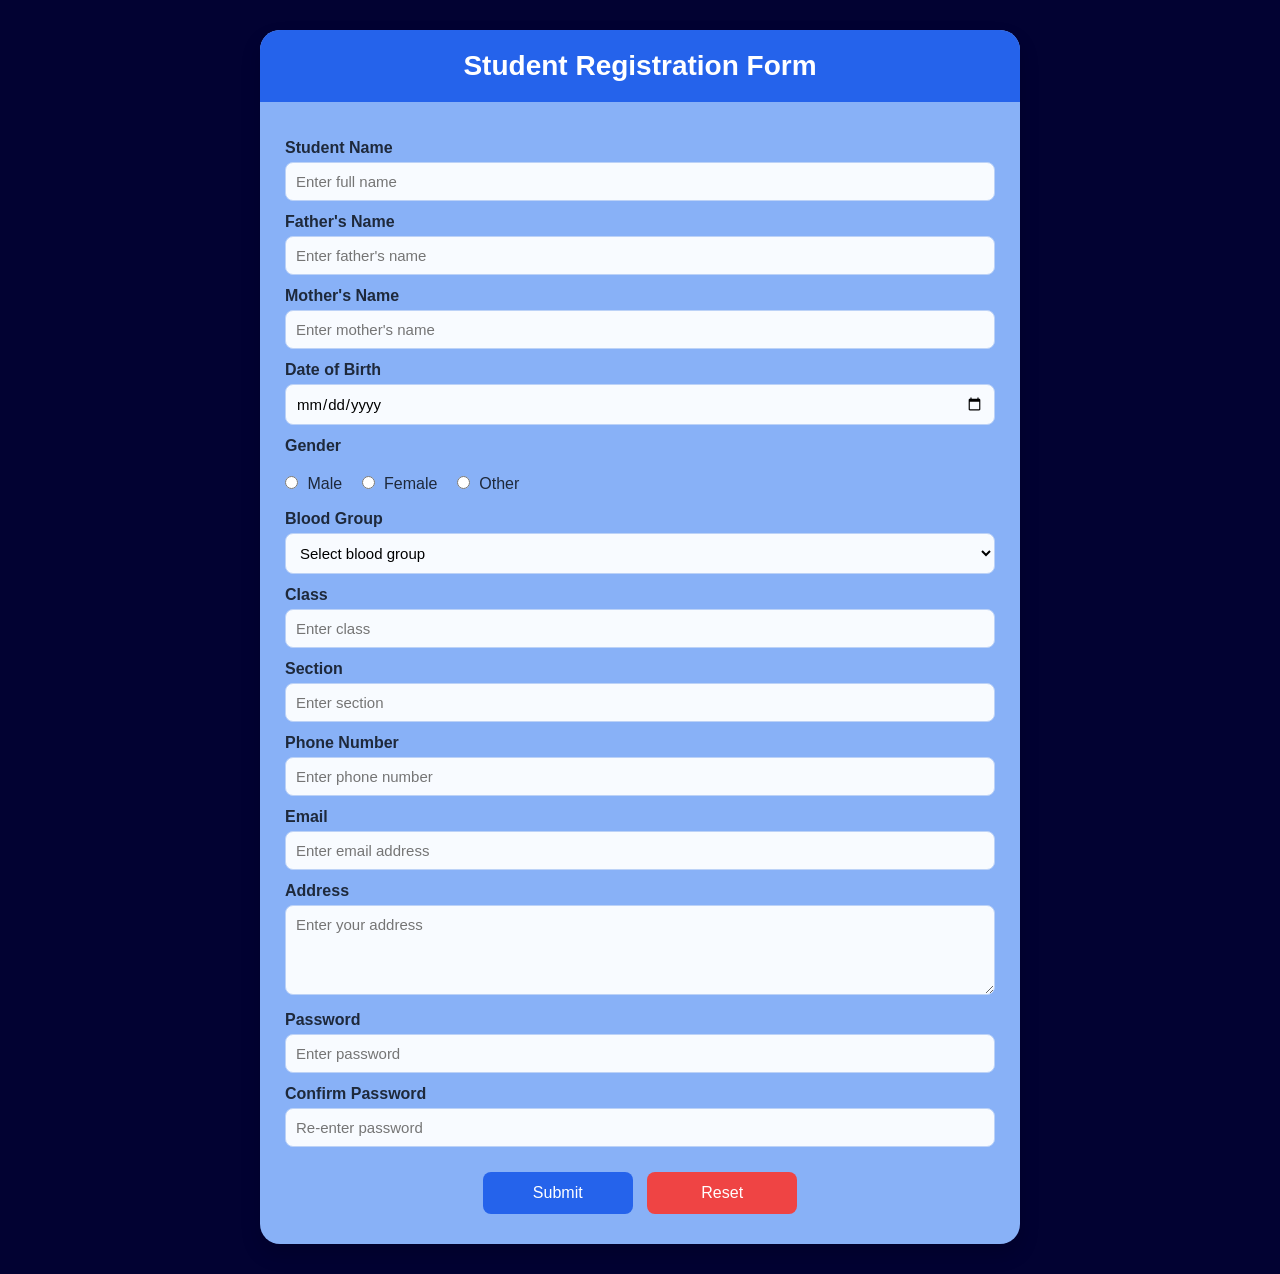
==== admission.html @ d9857c2f "Admission form with style" ====
<!DOCTYPE html>
<html lang="en">
<head>
    <meta charset="UTF-8">
    <meta name="viewport" content="width=device-width, initial-scale=1.0">
    <title>Student Registration Form</title>
    <link rel="stylesheet" href="css/style.css">
    <link rel="icon" type="image/x-icon" href="/Image/Favicon.webp">
</head>
<body>
    <div class="form-container">
        <h1>Student Registration Form</h1>
        <form>
            <label for="name">Student Name</label>
            <input type="text" id="name" name="student_name" placeholder="Enter full name" required>

            <label for="father">Father's Name</label>
            <input type="text" id="father" name="father_name" placeholder="Enter father's name" required>

            <label for="mother">Mother's Name</label>
            <input type="text" id="mother" name="mother_name" placeholder="Enter mother's name" required>

            <label for="dob">Date of Birth</label>
            <input type="date" id="dob" name="dob" required>

            <label>Gender</label>
            <div class="radio-group">
                <label><input type="radio" name="gender" value="male"> Male</label>
                <label><input type="radio" name="gender" value="female"> Female</label>
                <label><input type="radio" name="gender" value="other"> Other</label>
            </div>

            <label for="blood">Blood Group</label>
            <select id="blood" name="blood_group" required>
                <option value="">Select blood group</option>
                <option value="A+">A+</option>
                <option value="A-">A-</option>
                <option value="B+">B+</option>
                <option value="B-">B-</option>
                <option value="O+">O+</option>
                <option value="O-">O-</option>
                <option value="AB+">AB+</option>
                <option value="AB-">AB-</option>
            </select>

            <label for="class">Class</label>
            <input type="number" id="class" name="class" min="1" max="12" placeholder="Enter class" required>

            <label for="section">Section</label>
            <input type="text" id="section" name="section" placeholder="Enter section" required>

            <label for="phone">Phone Number</label>
            <input type="tel" id="phone" name="phone" placeholder="Enter phone number" required>

            <label for="email">Email</label>
            <input type="email" id="email" name="email" placeholder="Enter email address" required>

            <label for="address">Address</label>
            <textarea id="address" name="address" rows="4" placeholder="Enter your address" required></textarea>

            <label for="password">Password</label>
            <input type="password" id="password" name="password" placeholder="Enter password" required>

            <label for="confirm-password">Confirm Password</label>
            <input type="password" id="confirm-password" name="confirm_password" placeholder="Re-enter password" required>

            <div class="button-group">
                <button type="submit">Submit</button>
                <button type="reset">Reset</button>
            </div>
        </form>
    </div>
</body>
</html>
---- css/style.css ----
*{
    margin:0;
    padding:0;
    box-sizing:border-box;
    font-family:Segoe UI, Tahoma, Geneva, Verdana, sans-serif;
}

body{
    background:#020232;
    color:#1e293b;
    padding:30px 15px;
}

.form-container{
    width:760px;
    max-width:100%;
    margin:auto;
    background:rgb(136, 177, 247);
    border-radius:20px;
    box-shadow:0 10px 20px rgba(0,0,0,0.15);
    overflow:hidden;
}

h1{
    background:#2563eb;
    color:white;
    text-align:center;
    padding:20px;
    font-size:28px;
}

form{
    padding:25px;
}

label{
    display:block;
    margin-top:12px;
    margin-bottom:5px;
    font-weight:bold;
}

input,
select,
textarea{
    width:100%;
    padding:10px;
    border:1px solid #bcd2f7;
    border-radius:8px;
    font-size:15px;
    background:#f8fbff;
}

input:focus,
select:focus,
textarea:focus{
    outline:none;
    border:1px solid #2563eb;
    background:white;
    box-shadow:0 0 7px rgba(37,99,235,0.5);
}

textarea{
    height:90px;
    resize:vertical;
}

.radio-group{
    margin-top:8px;
}

.radio-group label{
    display:inline-block;
    margin-right:15px;
    font-weight:normal;
}

.radio-group input{
    width:auto;
    margin-right:5px;
}

.button-group{
    margin-top:20px;
    text-align:center;
}

button{
    width:150px;
    padding:12px;
    border:none;
    border-radius:8px;
    font-size:16px;
    color:white;
    cursor:pointer;
    margin:5px;
}

button[type="submit"]{
    background:#2563eb;
}

button[type="submit"]:hover{
    background:#1d4ed8;
    box-shadow:0 0px 10px rgba(22, 91, 240, 0.626);
}

button[type="reset"]{
    background:#ef4444;
}

button[type="reset"]:hover{
    background:#dc2626;
    box-shadow: 0 0px 10px rgba(208, 27, 27, 0.662);
}

@media screen and (max-width:768px){

.form-container{
    width:100%;
}

button{
    width:100%;
}

.radio-group label{
    display:block;
    margin-bottom:8px;
}

}

.slider{
    width:100%;
    height:400px;
    margin:20px auto;
    overflow:hidden;
    border-radius:10px;
    box-shadow:0 5px 15px rgba(0,0,0,0.3);
}

.slider img{
    width:100%;
    height:400px;
    object-fit:cover;
    display:block;
}
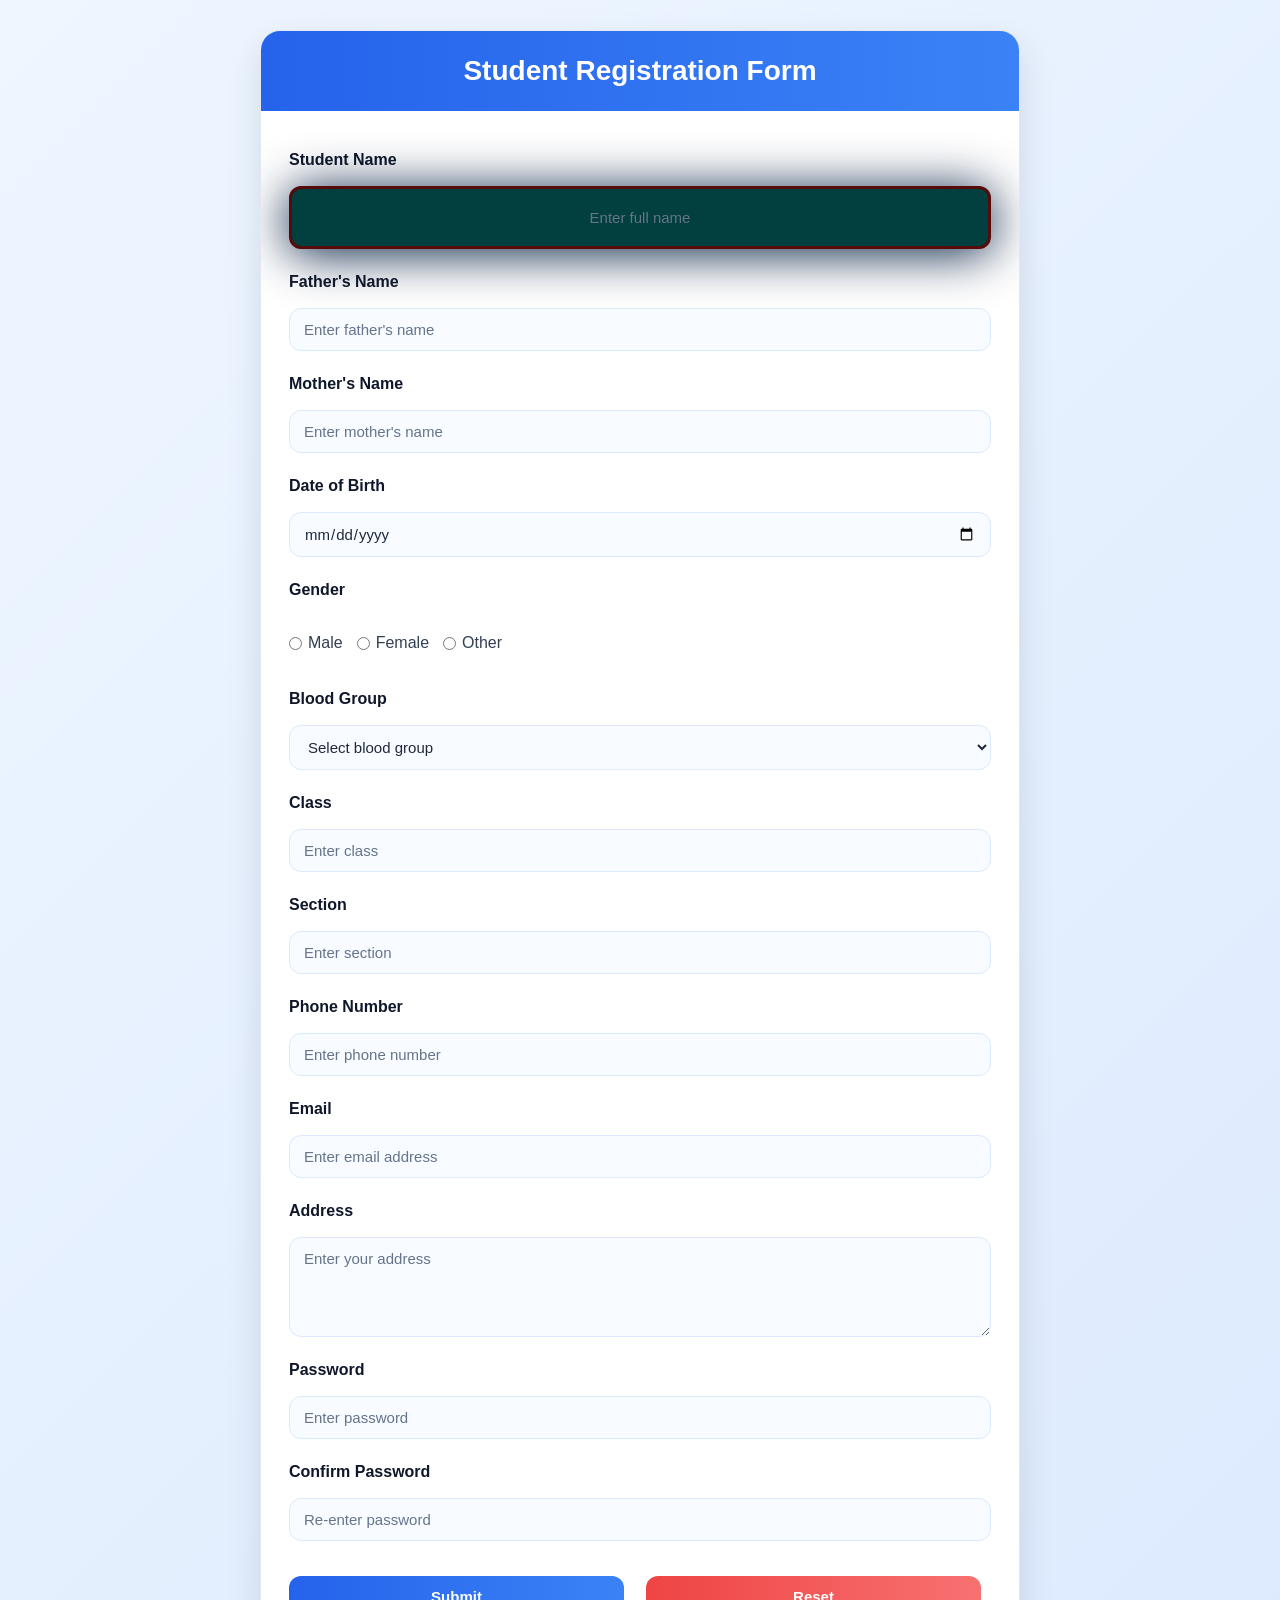
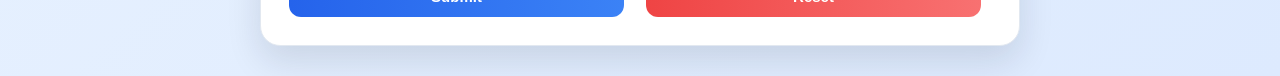
==== commit bacdc1c0: "fix clashes of style.css" ====
--- a/admission.html
+++ b/admission.html
@@ -7,7 +7,7 @@
     <link rel="stylesheet" href="css/style.css">
     <link rel="icon" type="image/x-icon" href="/Image/Favicon.webp">
 </head>
-<body>
+<body class="admission-page">
     <div class="form-container">
         <h1>Student Registration Form</h1>
         <form>
--- a/css/style.css
+++ b/css/style.css
@@ -1,125 +1,156 @@
-*{
-    margin:0;
-    padding:0;
-    box-sizing:border-box;
-    font-family:Segoe UI, Tahoma, Geneva, Verdana, sans-serif;
-}
-
-body{
-    background:#020232;
-    color:#1e293b;
-    padding:30px 15px;
-}
-
-.form-container{
-    width:760px;
-    max-width:100%;
-    margin:auto;
-    background:rgb(136, 177, 247);
-    border-radius:20px;
-    box-shadow:0 10px 20px rgba(0,0,0,0.15);
-    overflow:hidden;
-}
-
-h1{
-    background:#2563eb;
-    color:white;
-    text-align:center;
-    padding:20px;
-    font-size:28px;
-}
-
-form{
-    padding:25px;
-}
-
-label{
-    display:block;
-    margin-top:12px;
-    margin-bottom:5px;
-    font-weight:bold;
-}
-
-input,
-select,
-textarea{
-    width:100%;
-    padding:10px;
-    border:1px solid #bcd2f7;
-    border-radius:8px;
-    font-size:15px;
-    background:#f8fbff;
-}
-
-input:focus,
-select:focus,
-textarea:focus{
-    outline:none;
-    border:1px solid #2563eb;
-    background:white;
-    box-shadow:0 0 7px rgba(37,99,235,0.5);
-}
-
-textarea{
-    height:90px;
-    resize:vertical;
-}
-
-.radio-group{
-    margin-top:8px;
-}
-
-.radio-group label{
-    display:inline-block;
-    margin-right:15px;
-    font-weight:normal;
-}
-
-.radio-group input{
-    width:auto;
-    margin-right:5px;
-}
-
-.button-group{
-    margin-top:20px;
-    text-align:center;
-}
-
-button{
-    width:150px;
-    padding:12px;
-    border:none;
-    border-radius:8px;
-    font-size:16px;
-    color:white;
-    cursor:pointer;
-    margin:5px;
-}
-
-button[type="submit"]{
-    background:#2563eb;
-}
-
-button[type="submit"]:hover{
-    background:#1d4ed8;
-    box-shadow:0 0px 10px rgba(22, 91, 240, 0.626);
-}
-
-button[type="reset"]{
-    background:#ef4444;
-}
-
-button[type="reset"]:hover{
-    background:#dc2626;
-    box-shadow: 0 0px 10px rgba(208, 27, 27, 0.662);
-}
-
-@media screen and (max-width:768px){
-
-.form-container{
-    width:100%;
-}
-
+#logo {
+    height: 200px;
+    width: 200px;
+    margin-left: 600px;
+    padding: 20px;
+    box-shadow: 0px 4px 100px rgb(116, 116, 232);
+}
+
+body {
+    background-color: rgb(2, 2, 50);
+    color: aliceblue;
+    font-family: Arial, Helvetica, sans-serif;
+    margin: 0;
+    padding: 0;
+}
+
+#name {
+    width: 100%;
+    border: 3px solid rgb(87, 10, 10);
+    background-color: rgb(2, 63, 63);
+    padding: 20px;
+    text-align: center;
+    box-shadow: 0px 4px 50px rgb(2, 27, 63);
+}
+
+#navbar {
+    padding: 20px;
+    text-align: center;
+    font-size: x-large;
+    background-color: rgb(2, 65, 65);
+    position: sticky;
+    top: 0px;
+    transition: all 0.4s ease;
+}
+#navbar:hover{
+    transform: scale3d(0.9);
+    transform: scaleY(0.9);
+}
+#navbar a {
+    color: white;
+   
+    margin: 0px 30px;
+    font-weight: bold;
+}
+
+#navbar a:hover {
+    color: yellow;
+    text-decoration: underline;
+}
+
+#welcome {
+    width: 80%;
+    margin: 30px auto;
+    padding: 20px;
+    text-align: center;
+    background-color: rgb(5, 40, 70);
+    border-radius: 10px;
+    color: aliceblue;
+    padding: 20px;
+}
+
+#welcome h2 {
+    color: gold;
+}
+
+#welcome p {
+    font-size: 18px;
+    line-height: 30px;
+}
+
+#banner {
+    text-align: center;
+    margin: 30px;
+}
+
+#banner img {
+    width: 80%;
+    height: 400px;
+    border-radius: 10px;
+    border: 4px solid white;
+    box-shadow: 0px 0px 20px cyan;
+}
+
+#principal {
+    width: 80%;
+    margin: 30px auto;
+    padding: 20px;
+    background-color: rgb(5, 40, 70);
+    border-radius: 10px;
+    transition: all 0.4s ease;
+}
+#principal:hover{
+    transform: scaleY(0.9);
+    font-size: larger;
+    font-style: italic;
+    
+}
+#principal h2 {
+    text-align: center;
+    color: gold;
+}
+
+#principal p {
+    font-size: 18px;
+    line-height: 30px;
+    text-align: justify;
+}
+
+#time {
+    text-align: center;
+    margin: 30px;
+}
+
+#time h2 {
+    color: gold;
+}
+
+#datetime {
+    font-size: 24px;
+    font-weight: bold;
+}
+
+#buttons {
+    text-align: center;
+    margin-bottom: 40px;
+}
+
+#buttons button {
+    padding: 12px 25px;
+    margin: 10px;
+    font-size: 18px;
+    border: none;
+    border-radius: 8px;
+    background-color: teal;
+    color: white;
+    cursor: pointer;
+}
+
+#buttons button:hover {
+    background-color: rgb(0, 170, 170);
+    transform: scale(1.05);
+    transition: 0.3s;
+}
+
+footer {
+    background-color: rgb(2, 63, 63);
+    text-align: center;
+    padding: 20px;
+    font-size: 18px;
+    border-top: 3px solid rgb(87, 10, 10);
+}
+
+HEAD
 button{
     width:100%;
 }
@@ -127,8 +158,6 @@
 .radio-group label{
     display:block;
     margin-bottom:8px;
-}
-
 }
 
 .slider{
@@ -145,4 +174,351 @@
     height:400px;
     object-fit:cover;
     display:block;
+}
+
+*{
+    margin:0;
+    padding:0;
+    box-sizing:border-box;
+    font-family:Arial, Helvetica, sans-serif;
+}
+
+body{
+    background:#eef4ff;
+    color:#333;
+}
+
+header{
+    background:#0056b3;
+    color:white;
+    text-align:center;
+}
+
+header h1{
+    padding:20px;
+    font-size:30px;
+}
+
+nav{
+    background:#003d80;
+}
+
+.navbar{
+    list-style:none;
+    text-align:center;
+}
+
+.navbar li{
+    display:inline-block;
+}
+
+.navbar li a{
+    display:block;
+    padding:15px 25px;
+    color:white;
+    text-decoration:none;
+    font-weight:bold;
+}
+
+.navbar li a:hover{
+    background:#007bff;
+}
+
+.contact-container{
+    width:80%;
+    max-width:900px;
+    margin:40px auto;
+    background:white;
+    padding:30px;
+    border-radius:10px;
+    box-shadow:0 0 15px rgba(0,0,0,0.2);
+}
+
+.contact-container h2{
+    text-align:center;
+    color:#0056b3;
+    margin-bottom:20px;
+}
+
+.contact-container h3{
+    color:#0056b3;
+    margin:20px 0 10px;
+}
+
+.contact-info{
+    margin-bottom:20px;
+}
+
+.contact-info p{
+    margin:10px 0;
+    font-size:17px;
+}
+
+form{
+    margin-top:20px;
+}
+
+.admission-page {
+    min-height: 100vh;
+    background: linear-gradient(135deg, #eef6ff 0%, #ddeafe 100%);
+    color: #1e293b;
+    padding: 30px 15px;
+    font-family: 'Segoe UI', Tahoma, Geneva, Verdana, sans-serif;
+}
+
+.admission-page .form-container {
+    max-width: 760px;
+    margin: 0 auto;
+    background: #ffffff;
+    border-radius: 20px;
+    box-shadow: 0 15px 35px rgba(15, 23, 42, 0.12);
+    overflow: hidden;
+    border: 1px solid #e2e8f0;
+}
+
+.admission-page h1 {
+    background: linear-gradient(90deg, #2563eb 0%, #3b82f6 100%);
+    color: white;
+    text-align: center;
+    padding: 24px;
+    font-size: 28px;
+    margin: 0;
+}
+
+.admission-page form {
+    display: flex;
+    flex-direction: column;
+    gap: 12px;
+    padding: 28px;
+    margin-top: 0;
+}
+
+.admission-page label {
+    font-weight: 600;
+    color: #0f172a;
+}
+
+.admission-page input,
+.admission-page select,
+.admission-page textarea,
+.admission-page button {
+    font-size: 15px;
+    border-radius: 12px;
+    border: 1px solid #dbeafe;
+    transition: all 0.25s ease;
+}
+
+.admission-page input,
+.admission-page select,
+.admission-page textarea {
+    width: 100%;
+    padding: 12px 14px;
+    background: #f8fbff;
+    color: #1e293b;
+}
+
+.admission-page input::placeholder,
+.admission-page textarea::placeholder {
+    color: #64748b;
+}
+
+.admission-page input:focus,
+.admission-page select:focus,
+.admission-page textarea:focus {
+    outline: none;
+    border-color: #2563eb;
+    box-shadow: 0 0 0 4px rgba(37, 99, 235, 0.16);
+    background: white;
+}
+
+.admission-page textarea {
+    min-height: 100px;
+    resize: vertical;
+}
+
+.admission-page .radio-group {
+    display: flex;
+    flex-wrap: wrap;
+    gap: 14px;
+    padding: 6px 0;
+}
+
+.admission-page .radio-group label {
+    display: flex;
+    align-items: center;
+    gap: 6px;
+    font-weight: 500;
+    color: #334155;
+}
+
+.admission-page .radio-group input {
+    width: auto;
+    accent-color: #2563eb;
+}
+
+.admission-page .button-group {
+    display: flex;
+    gap: 12px;
+    margin-top: 8px;
+}
+
+.admission-page .button-group button {
+    flex: 1;
+    padding: 12px 16px;
+    border: none;
+    font-weight: 700;
+    cursor: pointer;
+    color: white;
+    width: auto;
+}
+
+.admission-page .button-group button[type="submit"] {
+    background: linear-gradient(90deg, #2563eb 0%, #3b82f6 100%);
+}
+
+.admission-page .button-group button[type="submit"]:hover {
+    background: linear-gradient(90deg, #1d4ed8 0%, #2563eb 100%);
+    transform: translateY(-2px);
+    box-shadow: 0 8px 16px rgba(37, 99, 235, 0.24);
+}
+
+.admission-page .button-group button[type="reset"] {
+    background: linear-gradient(90deg, #ef4444 0%, #f87171 100%);
+}
+
+.admission-page .button-group button[type="reset"]:hover {
+    background: linear-gradient(90deg, #dc2626 0%, #ef4444 100%);
+    transform: translateY(-2px);
+    box-shadow: 0 8px 16px rgba(239, 68, 68, 0.24);
+}
+
+@media (max-width: 768px) {
+    .admission-page {
+        padding: 15px;
+    }
+
+    .admission-page form {
+        padding: 20px;
+    }
+
+    .admission-page .button-group {
+        flex-direction: column;
+    }
+
+    .admission-page h1 {
+        font-size: 24px;
+    }
+}
+
+label{
+    display:block;
+    margin-bottom:5px;
+    margin-top:12px;
+    font-weight:bold;
+}
+
+input,
+textarea{
+    width:100%;
+    padding:10px;
+    border:1px solid #ccc;
+    border-radius:5px;
+    font-size:15px;
+}
+
+input:focus,
+textarea:focus{
+    outline:none;
+    border-color:#007bff;
+}
+
+textarea{
+    height:100px;
+    resize:vertical;
+}
+
+button{
+    padding:12px 20px;
+    border:none;
+    border-radius:5px;
+    color:white;
+    font-size:16px;
+    cursor:pointer;
+    margin-top:15px;
+    margin-right:10px;
+}
+
+button[type="submit"]{
+    background:#007bff;
+}
+
+button[type="submit"]:hover{
+    background:#0056b3;
+}
+
+button[type="reset"]{
+    background:#dc3545;
+}
+
+button[type="reset"]:hover{
+    background:#b52b3a;
+}
+
+iframe{
+    width:100%;
+    height:300px;
+    border:0;
+    border-radius:8px;
+}
+
+.social-links{
+    text-align:center;
+    margin-top:20px;
+}
+
+.social-links a{
+    display:inline-block;
+    margin:10px;
+    padding:10px 18px;
+    background:#0056b3;
+    color:white;
+    text-decoration:none;
+    border-radius:5px;
+}
+
+.social-links a:hover{
+    background:#007bff;
+}
+
+footer{
+    margin-top:40px;
+    background:#0056b3;
+    color:white;
+    text-align:center;
+    padding:15px;
+}
+
+@media screen and (max-width:768px){
+
+.contact-container{
+    width:95%;
+    padding:20px;
+}
+
+.navbar li{
+    display:block;
+}
+
+.navbar li a{
+    border-top:1px solid rgba(255,255,255,0.2);
+}
+
+button{
+    width:100%;
+    margin-bottom:10px;
+}
+
+hr {
+    border: 1px solid gray;
+}
 }
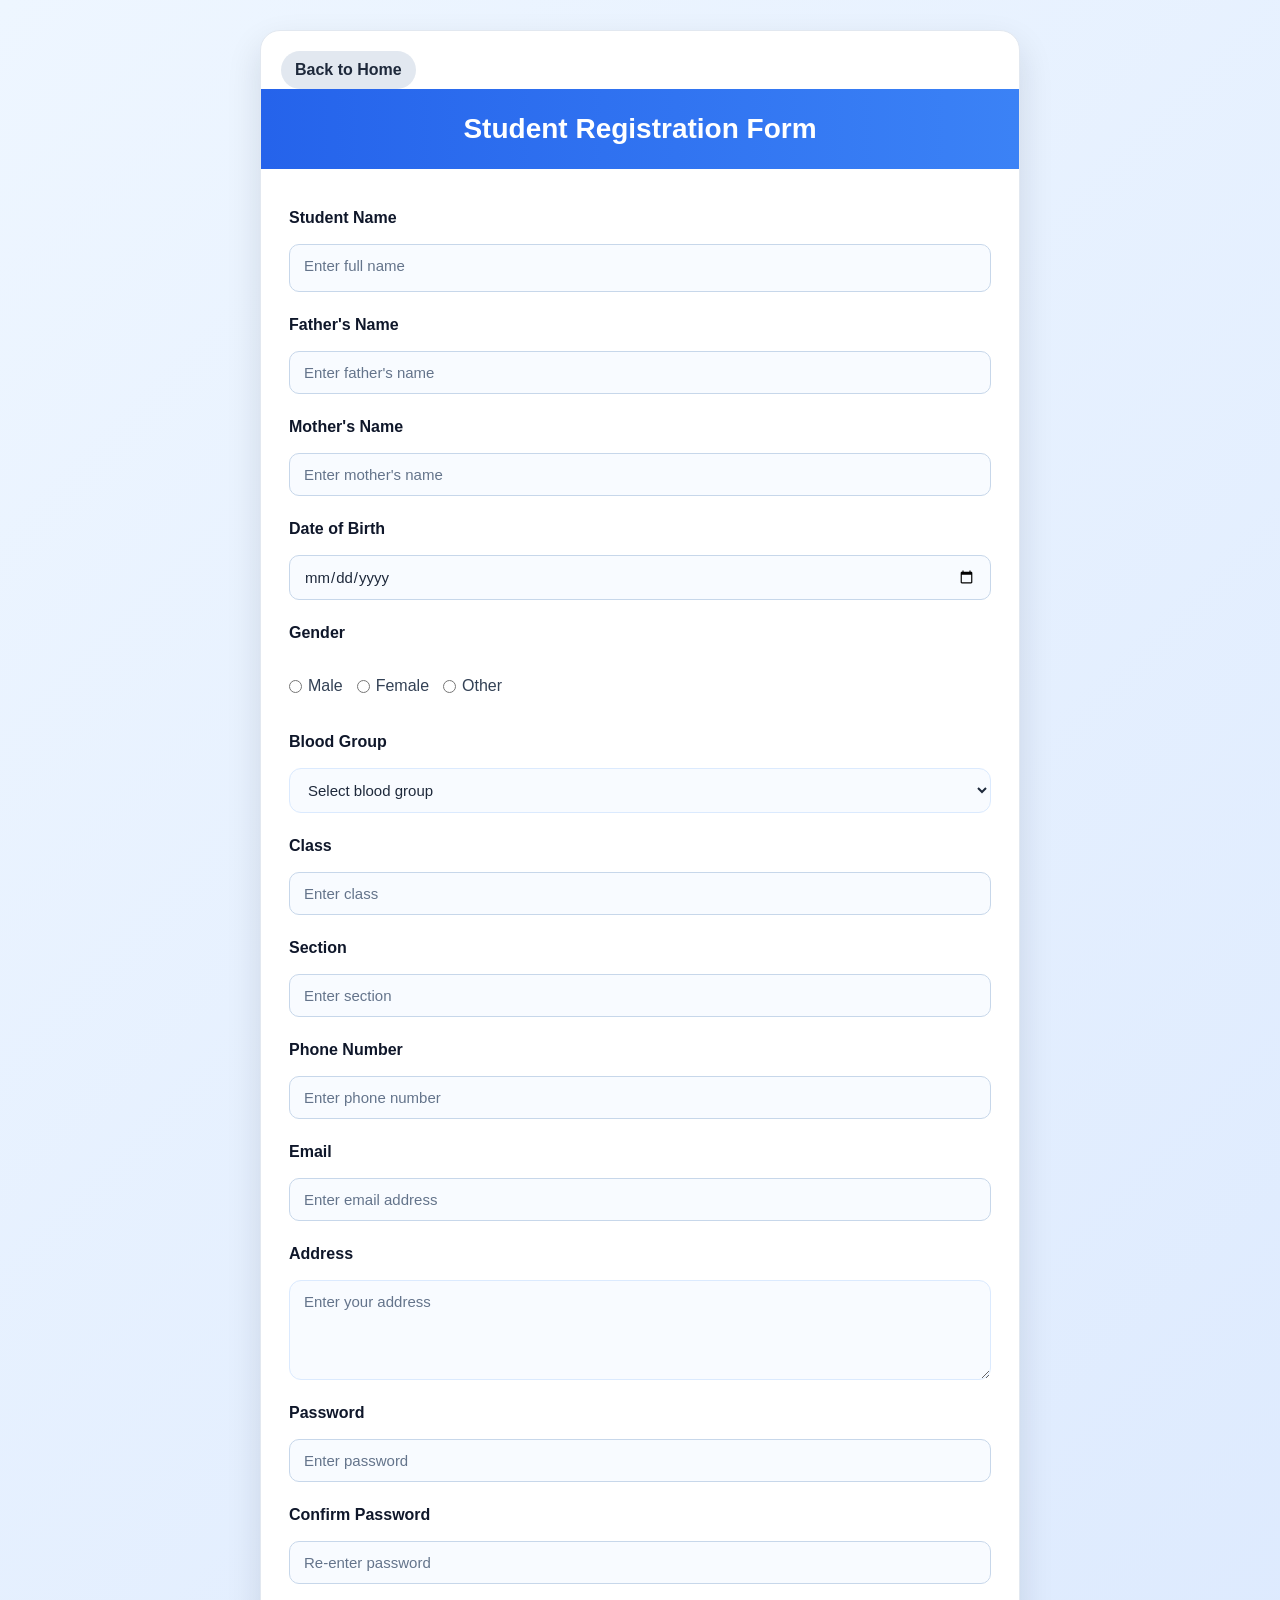
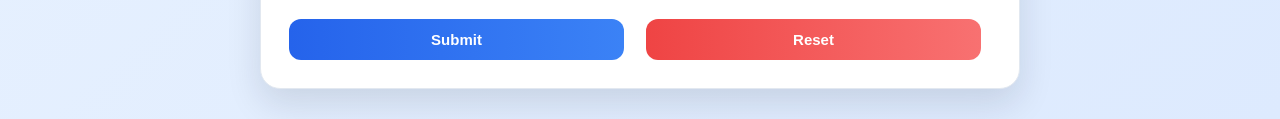
==== commit bd1252bc: "admission reform" ====
--- a/admission.html
+++ b/admission.html
@@ -9,10 +9,11 @@
 </head>
 <body class="admission-page">
     <div class="form-container">
+        <a href="index.html" class="back-btn">Back to Home</a>
         <h1>Student Registration Form</h1>
         <form>
             <label for="name">Student Name</label>
-            <input type="text" id="name" name="student_name" placeholder="Enter full name" required>
+            <textarea id="name" name="student_name" class="single-line-textarea" placeholder="Enter full name" rows="1" required></textarea>
 
             <label for="father">Father's Name</label>
             <input type="text" id="father" name="father_name" placeholder="Enter father's name" required>
--- a/css/style.css
+++ b/css/style.css
@@ -14,13 +14,34 @@
     padding: 0;
 }
 
-#name {
+.admission-page #name,
+.admission-page input[type="text"],
+.admission-page input[type="email"],
+.admission-page input[type="password"],
+.admission-page input[type="date"],
+.admission-page input[type="tel"],
+.admission-page input[type="number"],
+.admission-page select,
+.admission-page textarea {
     width: 100%;
-    border: 3px solid rgb(87, 10, 10);
-    background-color: rgb(2, 63, 63);
-    padding: 20px;
-    text-align: center;
-    box-shadow: 0px 4px 50px rgb(2, 27, 63);
+    padding: 12px 14px;
+    border: 1px solid #c7d7ea;
+    border-radius: 10px;
+    background: #f8fbff;
+    color: #1e293b;
+    font-size: 15px;
+    transition: 0.3s;
+    box-shadow: none;
+}
+
+.admission-page #name:focus,
+.admission-page input:focus,
+.admission-page select:focus,
+.admission-page textarea:focus {
+    outline: none;
+    border-color: #2563eb;
+    box-shadow: 0 0 0 4px rgba(37, 99, 235, 0.16);
+    background: white;
 }
 
 #navbar {
@@ -276,6 +297,23 @@
     border: 1px solid #e2e8f0;
 }
 
+.admission-page .back-btn {
+    display: inline-block;
+    margin: 20px 20px 0;
+    padding: 10px 14px;
+    background: #e2e8f0;
+    color: #1e293b;
+    text-decoration: none;
+    border-radius: 999px;
+    font-weight: 600;
+    transition: all 0.25s ease;
+}
+
+.admission-page .back-btn:hover {
+    background: #cbd5e1;
+    transform: translateX(-2px);
+}
+
 .admission-page h1 {
     background: linear-gradient(90deg, #2563eb 0%, #3b82f6 100%);
     color: white;
@@ -334,6 +372,13 @@
 .admission-page textarea {
     min-height: 100px;
     resize: vertical;
+}
+
+.admission-page textarea.single-line-textarea {
+    min-height: 48px;
+    height: 48px;
+    resize: none;
+    overflow: hidden;
 }
 
 .admission-page .radio-group {
